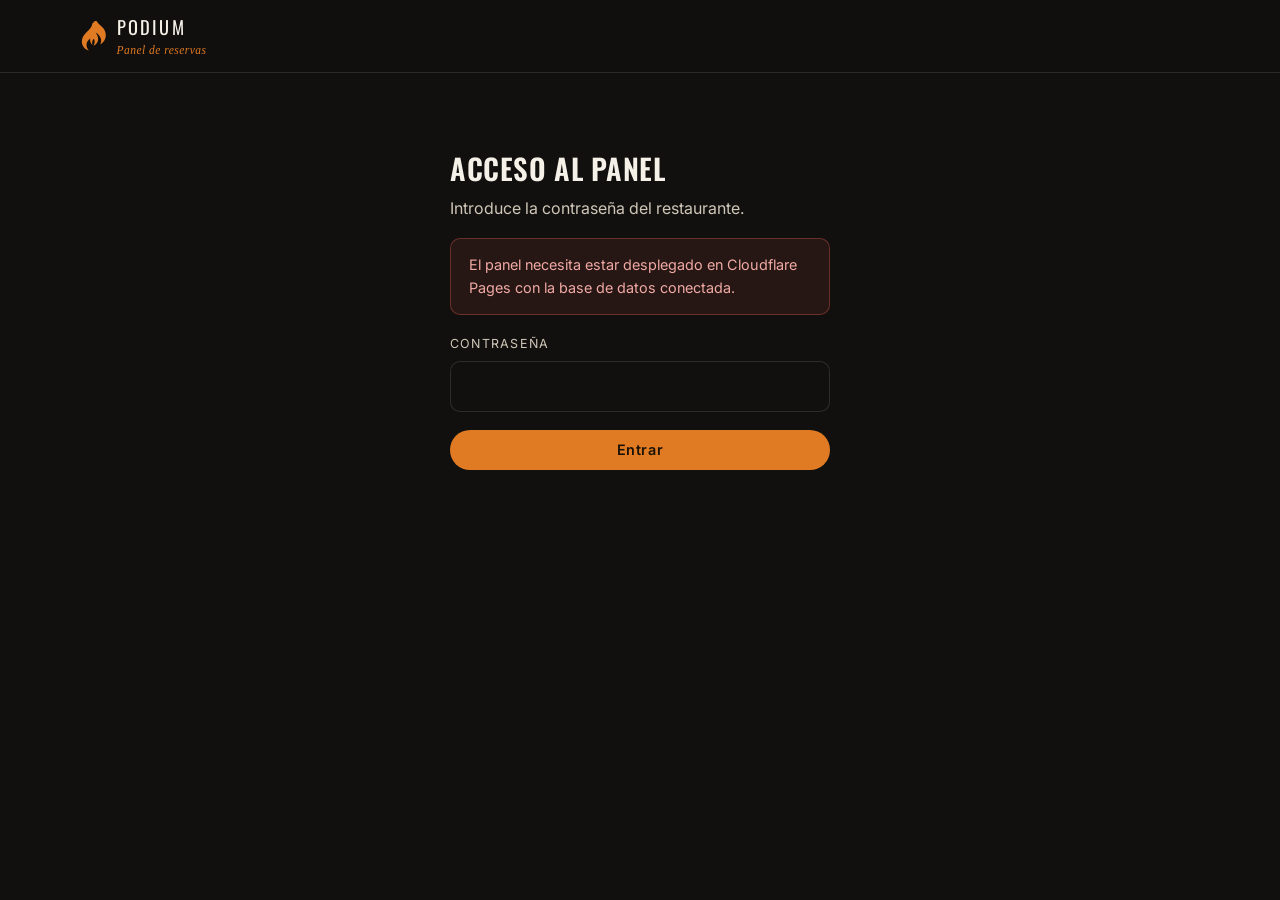
==== public/admin.html @ a610a80b "Poner la web de Podium en la raíz, con el Worker y las reservas Este repositorio pasa a contener sol" ====
<!DOCTYPE html>
<html lang="es">
<head>
<meta charset="utf-8">
<meta name="viewport" content="width=device-width, initial-scale=1">
<title>Reservas — Panel de Podium</title>
<meta name="robots" content="noindex, nofollow">
<meta name="theme-color" content="#12100e">
<link rel="icon" href="/assets/img/favicon.svg" type="image/svg+xml">
<link rel="preconnect" href="https://fonts.googleapis.com">
<link rel="preconnect" href="https://fonts.gstatic.com" crossorigin>
<link href="https://fonts.googleapis.com/css2?family=Oswald:wght@400;600&family=Inter:wght@400;500;600&display=swap" rel="stylesheet">
<link rel="stylesheet" href="/assets/css/estilo.css">
</head>
<body>

<header class="cabecera">
  <div class="contenedor cabecera__fila">
    <a class="marca" href="/">
      <svg viewBox="0 0 116 128" aria-hidden="true">
        <path transform="translate(-76 0)" fill="#e07b23"
          d="M130 8c-3 18-13 28-24 38-13 12-22 25-22 42 0 20 13 34 30 39-7-8-10-16-10-25 0-12 7-20 16-27-2 14 2 22 10 27-4-11-1-19 6-26 5 12 3 21-2 30 12-5 20-16 20-29 0-11-5-20-11-28 10 5 18 14 22 25 3 9 2 18-2 26 15-8 24-22 24-39 0-19-11-32-24-43-9-8-17-17-20-28-3 10-8 17-13 18z"/>
      </svg>
      <span class="marca__texto">Podium<small>Panel de reservas</small></span>
    </a>
    <button class="boton boton--fantasma boton--pequeno oculto" data-salir type="button">Salir</button>
  </div>
</header>

<main class="panel">
  <div class="contenedor">

    <!-- Acceso -->
    <section data-acceso class="oculto" style="max-width:380px;margin:3rem auto">
      <h1 style="font-size:1.8rem">Acceso al panel</h1>
      <p class="tenue">Introduce la contraseña del restaurante.</p>
      <form data-login>
        <div class="aviso aviso--error oculto" data-login-error role="alert"></div>
        <div class="campo">
          <label for="password">Contraseña</label>
          <input type="password" id="password" autocomplete="current-password" required>
        </div>
        <button class="boton boton--ancho" type="submit">Entrar</button>
      </form>
    </section>

    <!-- Panel -->
    <section data-panel class="oculto">
      <div class="panel__barra">
        <div>
          <h1 style="font-size:1.8rem;margin-bottom:.2rem">Reservas</h1>
          <p class="tenue" style="margin:0" data-subtitulo></p>
        </div>
        <div class="panel__filtros">
          <input type="date" data-dia class="campo" style="width:auto;background:var(--carbon-2);border:1px solid var(--linea);border-radius:10px;color:var(--crema);padding:.5rem .7rem">
          <button class="boton boton--fantasma boton--pequeno" data-hoy type="button">Hoy</button>
          <button class="boton boton--fantasma boton--pequeno" data-semana type="button">Próximos 7 días</button>
          <button class="boton boton--fantasma boton--pequeno" data-refrescar type="button">Actualizar</button>
        </div>
      </div>

      <div class="aviso aviso--error oculto" data-panel-error role="alert"></div>

      <div class="metricas" data-metricas></div>
      <div data-lista></div>

      <details style="margin-top:3rem">
        <summary style="cursor:pointer;color:var(--crema-tenue);padding:.6rem 0">Ajustes: aforo y días cerrados</summary>
        <div class="tarjeta" style="margin-top:1rem">
          <div class="aviso aviso--ok oculto" data-ajustes-ok role="status"></div>

          <div class="campo">
            <label for="plazas">Plazas por turno</label>
            <input type="number" id="plazas" min="1" max="999" style="max-width:160px">
            <p class="campo__ayuda">Comensales que aceptáis como máximo en cada media hora. Al llenarse, la web deja de ofrecer ese turno.</p>
          </div>
          <button class="boton boton--pequeno" data-guardar-plazas type="button">Guardar aforo</button>

          <h3 style="margin-top:2rem">Días cerrados</h3>
          <p class="campo__ayuda" style="margin-top:0">Vacaciones, festivos o eventos privados. Esos días la web no admite reservas.</p>
          <div class="fila-campos" style="align-items:end">
            <div class="campo"><label for="cierre-fecha">Fecha</label><input type="date" id="cierre-fecha"></div>
            <div class="campo"><label for="cierre-motivo">Motivo</label><input type="text" id="cierre-motivo" maxlength="120" placeholder="Vacaciones"></div>
          </div>
          <button class="boton boton--pequeno" data-anadir-cierre type="button">Añadir cierre</button>
          <div data-cierres style="margin-top:1.2rem"></div>
        </div>
      </details>
    </section>
  </div>
</main>

<script src="/assets/js/config.js"></script>
<script src="/assets/js/horario.js"></script>
<script src="/assets/js/admin.js"></script>
</body>
</html>
---- assets/css/estilo.css ----
/* Podium Café & Grill — hoja de estilo única para todo el sitio */

:root {
  --carbon: #12100e;
  --carbon-2: #1c1916;
  --carbon-3: #272320;
  --brasa: #e07b23;
  --brasa-claro: #f6a64b;
  --oro: #d6b25e;
  --crema: #f6f1e8;
  --crema-tenue: #cfc6b8;
  --gris: #8e857a;
  --linea: rgba(246, 241, 232, .12);
  --verde: #4a9d6b;
  --rojo: #d4574f;

  --fuente-titulo: 'Oswald', 'Haettenschweiler', 'Arial Narrow', system-ui, sans-serif;
  --fuente-texto: 'Inter', system-ui, -apple-system, 'Segoe UI', Roboto, sans-serif;

  --ancho: 1120px;
  --radio: 14px;
  --sombra: 0 18px 40px rgba(0, 0, 0, .45);
}

* { box-sizing: border-box; }

html { scroll-behavior: smooth; scroll-padding-top: 96px; }

body {
  margin: 0;
  background: var(--carbon);
  color: var(--crema);
  font-family: var(--fuente-texto);
  font-size: 16px;
  line-height: 1.6;
  -webkit-font-smoothing: antialiased;
}

img { max-width: 100%; display: block; }
a { color: var(--brasa-claro); }

h1, h2, h3, h4 {
  font-family: var(--fuente-titulo);
  font-weight: 600;
  letter-spacing: .02em;
  line-height: 1.1;
  margin: 0 0 .4em;
  text-transform: uppercase;
}

h1 { font-size: clamp(2.4rem, 7vw, 4.4rem); }
h2 { font-size: clamp(1.7rem, 4vw, 2.6rem); }
h3 { font-size: 1.25rem; }

p { margin: 0 0 1em; }

.contenedor { width: min(100% - 2.5rem, var(--ancho)); margin-inline: auto; }
.centrado { text-align: center; }
.tenue { color: var(--crema-tenue); }
.oculto { display: none !important; }

/* ---------- Cabecera ---------- */

.cabecera {
  position: sticky;
  top: 0;
  z-index: 50;
  background: rgba(18, 16, 14, .92);
  backdrop-filter: blur(10px);
  border-bottom: 1px solid var(--linea);
}

.cabecera__fila {
  display: flex;
  align-items: center;
  justify-content: space-between;
  gap: 1rem;
  padding: .75rem 0;
}

.marca {
  display: flex;
  align-items: center;
  gap: .6rem;
  text-decoration: none;
  color: var(--crema);
}

.marca svg { width: 27px; height: 30px; flex: none; }

.marca__texto { font-family: var(--fuente-titulo); font-size: 1.15rem; letter-spacing: .12em; text-transform: uppercase; }
.marca__texto small { display: block; font-family: Georgia, 'Times New Roman', serif; font-style: italic; font-size: .72rem; letter-spacing: .04em; text-transform: none; color: var(--brasa); }

.nav { display: flex; align-items: center; gap: 1.5rem; }
.nav a {
  color: var(--crema-tenue);
  text-decoration: none;
  font-size: .88rem;
  font-weight: 500;
  letter-spacing: .06em;
  text-transform: uppercase;
  padding: .3rem 0;
  border-bottom: 2px solid transparent;
}
.nav a:hover, .nav a[aria-current='page'] { color: var(--crema); border-bottom-color: var(--brasa); }

.menu-btn {
  display: none;
  background: none;
  border: 1px solid var(--linea);
  border-radius: 8px;
  color: var(--crema);
  padding: .45rem .6rem;
  cursor: pointer;
}

@media (max-width: 860px) {
  .menu-btn { display: block; }
  .nav {
    display: none;
    position: absolute;
    top: 100%; left: 0; right: 0;
    flex-direction: column;
    align-items: stretch;
    gap: 0;
    background: var(--carbon-2);
    border-bottom: 1px solid var(--linea);
    padding: .5rem 1.25rem 1rem;
  }
  .nav.abierto { display: flex; }
  .nav a { padding: .8rem 0; border-bottom: 1px solid var(--linea); }
  .nav .boton { margin-top: .8rem; text-align: center; }
}

/* ---------- Botones ---------- */

.boton {
  display: inline-flex;
  align-items: center;
  justify-content: center;
  gap: .5rem;
  padding: .8rem 1.4rem;
  border: 0;
  border-radius: 999px;
  background: var(--brasa);
  color: #1a1207;
  font: 600 .9rem/1 var(--fuente-texto);
  letter-spacing: .04em;
  text-decoration: none;
  cursor: pointer;
  transition: transform .15s ease, background .15s ease, opacity .15s ease;
}
.boton:hover { background: var(--brasa-claro); transform: translateY(-1px); }
.boton:disabled { opacity: .45; cursor: not-allowed; transform: none; }

.boton--fantasma { background: transparent; color: var(--crema); border: 1px solid rgba(246, 241, 232, .3); }
.boton--fantasma:hover { background: rgba(246, 241, 232, .08); border-color: var(--crema); }
.boton--peligro { background: transparent; color: var(--rojo); border: 1px solid rgba(212, 87, 79, .5); }
.boton--peligro:hover { background: rgba(212, 87, 79, .12); }
.boton--pequeno { padding: .5rem .9rem; font-size: .8rem; }
.boton--ancho { width: 100%; }

/* ---------- Portada ---------- */

.hero {
  position: relative;
  padding: clamp(4rem, 12vw, 8rem) 0 clamp(3rem, 8vw, 5rem);
  background:
    radial-gradient(900px 420px at 78% 8%, rgba(224, 123, 35, .22), transparent 65%),
    radial-gradient(700px 380px at 8% 92%, rgba(214, 178, 94, .12), transparent 60%),
    var(--carbon);
  overflow: hidden;
}
.hero::after {
  content: '';
  position: absolute; inset: auto 0 0 0; height: 1px;
  background: linear-gradient(90deg, transparent, var(--brasa), transparent);
}

.hero__etiqueta {
  display: inline-flex; align-items: center; gap: .5rem;
  font-size: .72rem; letter-spacing: .28em; text-transform: uppercase;
  color: var(--brasa); margin-bottom: 1.2rem;
}
.hero__etiqueta::before { content: ''; width: 32px; height: 1px; background: var(--brasa); }

.hero h1 { max-width: 14ch; }
.hero h1 em { font-style: normal; color: var(--brasa); }
.hero__texto { max-width: 52ch; font-size: 1.08rem; color: var(--crema-tenue); }
.hero__acciones { display: flex; flex-wrap: wrap; gap: .8rem; margin-top: 2rem; }

.insignias { display: flex; flex-wrap: wrap; gap: 2.2rem; margin-top: 3.5rem; }
.insignia__valor { font-family: var(--fuente-titulo); font-size: 1.9rem; color: var(--crema); line-height: 1; }
.insignia__valor span { color: var(--brasa); }
.insignia__texto { font-size: .78rem; letter-spacing: .12em; text-transform: uppercase; color: var(--gris); margin-top: .35rem; }

/* ---------- Secciones ---------- */

.seccion { padding: clamp(3.5rem, 8vw, 5.5rem) 0; }
.seccion--alt { background: var(--carbon-2); }
.seccion__intro { max-width: 60ch; margin-bottom: 2.5rem; }
.seccion__intro p { color: var(--crema-tenue); }

.antetitulo {
  font-size: .72rem; letter-spacing: .28em; text-transform: uppercase;
  color: var(--brasa); margin-bottom: .8rem;
}

.rejilla { display: grid; gap: 1.2rem; }
.rejilla--2 { grid-template-columns: repeat(auto-fit, minmax(280px, 1fr)); }
.rejilla--3 { grid-template-columns: repeat(auto-fit, minmax(240px, 1fr)); }

.tarjeta {
  background: var(--carbon-3);
  border: 1px solid var(--linea);
  border-radius: var(--radio);
  padding: 1.6rem;
}
.tarjeta h3 { color: var(--crema); }
.tarjeta p:last-child { margin-bottom: 0; }
.tarjeta__icono { font-size: 1.6rem; margin-bottom: .8rem; }

/* Destacados de portada */
.destacado {
  display: flex; justify-content: space-between; align-items: baseline; gap: 1rem;
  padding: 1rem 0;
  border-bottom: 1px dashed var(--linea);
}
.destacado:last-child { border-bottom: 0; }
.destacado__nombre { font-weight: 600; }
.destacado__desc { display: block; font-size: .85rem; color: var(--gris); font-weight: 400; }
.destacado__precio { font-family: var(--fuente-titulo); font-size: 1.15rem; color: var(--brasa); white-space: nowrap; }

/* Menú del día */
.menu-dia { border: 1px solid rgba(214, 178, 94, .35); background: linear-gradient(180deg, rgba(214, 178, 94, .08), transparent); }
.menu-dia__precio { font-family: var(--fuente-titulo); font-size: 3rem; color: var(--oro); line-height: 1; }
.menu-dia ul { margin: .4rem 0 1.2rem; padding-left: 1.1rem; color: var(--crema-tenue); }
.menu-dia h4 { font-size: .75rem; letter-spacing: .2em; color: var(--brasa); margin-bottom: .3rem; }

/* ---------- Carta ---------- */

.carta-barra {
  position: sticky; top: 62px; z-index: 40;
  background: rgba(18, 16, 14, .95);
  backdrop-filter: blur(10px);
  border-bottom: 1px solid var(--linea);
  padding: .8rem 0;
}
.carta-barra__fila { display: flex; gap: .8rem; align-items: center; }

.buscador {
  flex: 1;
  display: flex; align-items: center; gap: .5rem;
  background: var(--carbon-3);
  border: 1px solid var(--linea);
  border-radius: 999px;
  padding: .55rem 1rem;
}
.buscador input {
  flex: 1; background: none; border: 0; color: var(--crema);
  font: inherit; font-size: .92rem; outline: none;
}
.buscador input::placeholder { color: var(--gris); }

.categorias {
  display: flex; gap: .5rem; overflow-x: auto;
  padding: .7rem 0 .2rem;
  scrollbar-width: none;
}
.categorias::-webkit-scrollbar { display: none; }
.categorias a {
  flex: none;
  padding: .4rem .9rem;
  border: 1px solid var(--linea);
  border-radius: 999px;
  font-size: .8rem;
  color: var(--crema-tenue);
  text-decoration: none;
  white-space: nowrap;
}
.categorias a:hover, .categorias a.activa { background: var(--brasa); border-color: var(--brasa); color: #1a1207; }

.grupo { padding-top: 2.6rem; }
.grupo__titulo { display: flex; align-items: center; gap: .7rem; border-bottom: 2px solid var(--brasa); padding-bottom: .6rem; margin-bottom: .3rem; }
.grupo__titulo h2 { margin: 0; }
.grupo__nota { font-size: .82rem; color: var(--gris); margin: .6rem 0 0; }

.plato {
  display: flex; justify-content: space-between; align-items: flex-start; gap: 1.5rem;
  padding: .95rem 0;
  border-bottom: 1px solid rgba(246, 241, 232, .07);
}
.plato__nombre { font-weight: 600; margin: 0; }
.plato__desc { font-size: .86rem; color: var(--gris); margin: .2rem 0 0; }
.plato__precios { display: flex; flex-direction: column; align-items: flex-end; gap: .1rem; flex: none; }
.plato__precio { font-family: var(--fuente-titulo); font-size: 1.1rem; color: var(--brasa); white-space: nowrap; }
.plato__precio span { font-family: var(--fuente-texto); font-size: .7rem; color: var(--gris); letter-spacing: .08em; text-transform: uppercase; margin-right: .45rem; }

.sin-resultados { padding: 3rem 0; text-align: center; color: var(--gris); }

/* ---------- Formularios ---------- */

.campo { margin-bottom: 1.1rem; }
.campo label { display: block; font-size: .78rem; letter-spacing: .1em; text-transform: uppercase; color: var(--crema-tenue); margin-bottom: .45rem; }
.campo input, .campo select, .campo textarea {
  width: 100%;
  background: var(--carbon);
  border: 1px solid var(--linea);
  border-radius: 10px;
  color: var(--crema);
  font: inherit;
  padding: .75rem .9rem;
  outline: none;
}
.campo input:focus, .campo select:focus, .campo textarea:focus { border-color: var(--brasa); }
.campo textarea { resize: vertical; min-height: 88px; }
.campo__ayuda { font-size: .78rem; color: var(--gris); margin: .4rem 0 0; }
.campo__error { font-size: .8rem; color: var(--rojo); margin: .4rem 0 0; }

.fila-campos { display: grid; gap: 1.1rem; grid-template-columns: repeat(auto-fit, minmax(160px, 1fr)); }

.turnos { display: grid; grid-template-columns: repeat(auto-fill, minmax(84px, 1fr)); gap: .5rem; }
.turno {
  padding: .6rem .3rem;
  background: var(--carbon);
  border: 1px solid var(--linea);
  border-radius: 10px;
  color: var(--crema);
  font: 600 .95rem var(--fuente-texto);
  cursor: pointer;
  transition: all .12s ease;
}
.turno:hover:not(:disabled) { border-color: var(--brasa); }
.turno[aria-pressed='true'] { background: var(--brasa); border-color: var(--brasa); color: #1a1207; }
.turno:disabled { opacity: .3; cursor: not-allowed; text-decoration: line-through; }

.aviso {
  border-radius: 10px;
  padding: .9rem 1.1rem;
  font-size: .9rem;
  margin-bottom: 1.2rem;
  border: 1px solid;
}
.aviso--info { background: rgba(224, 123, 35, .1); border-color: rgba(224, 123, 35, .35); color: #f0c294; }
.aviso--error { background: rgba(212, 87, 79, .1); border-color: rgba(212, 87, 79, .4); color: #f0a9a4; }
.aviso--ok { background: rgba(74, 157, 107, .1); border-color: rgba(74, 157, 107, .4); color: #9fd7b6; }

.exito { text-align: center; padding: 2.5rem 1.5rem; }
.exito__marca {
  width: 68px; height: 68px; margin: 0 auto 1.4rem;
  border-radius: 50%; background: rgba(74, 157, 107, .15);
  border: 2px solid var(--verde);
  display: grid; place-items: center; font-size: 1.9rem; color: var(--verde);
}
.exito__resumen {
  text-align: left; max-width: 380px; margin: 1.8rem auto;
  border: 1px solid var(--linea); border-radius: var(--radio); padding: 1.2rem;
  background: var(--carbon);
}
.exito__resumen div { display: flex; justify-content: space-between; gap: 1rem; padding: .45rem 0; border-bottom: 1px solid var(--linea); }
.exito__resumen div:last-child { border-bottom: 0; }
.exito__resumen dt, .exito__resumen b { color: var(--gris); font-weight: 500; font-size: .85rem; }

/* ---------- Panel de administración ---------- */

.panel { padding: 2rem 0 4rem; }
.panel__barra { display: flex; flex-wrap: wrap; gap: .8rem; align-items: center; justify-content: space-between; margin-bottom: 1.5rem; }
.panel__filtros { display: flex; flex-wrap: wrap; gap: .5rem; }

.metricas { display: grid; grid-template-columns: repeat(auto-fit, minmax(130px, 1fr)); gap: .8rem; margin-bottom: 1.8rem; }
.metrica { background: var(--carbon-2); border: 1px solid var(--linea); border-radius: 12px; padding: 1rem; }
.metrica strong { display: block; font-family: var(--fuente-titulo); font-size: 1.9rem; line-height: 1; color: var(--brasa); }
.metrica span { font-size: .74rem; letter-spacing: .1em; text-transform: uppercase; color: var(--gris); }

.reserva {
  display: grid;
  grid-template-columns: 78px 1fr auto;
  gap: 1rem;
  align-items: center;
  background: var(--carbon-2);
  border: 1px solid var(--linea);
  border-left: 3px solid var(--brasa);
  border-radius: 12px;
  padding: 1rem 1.2rem;
  margin-bottom: .7rem;
}
.reserva[data-estado='cancelada'] { border-left-color: var(--rojo); opacity: .55; }
.reserva[data-estado='confirmada'] { border-left-color: var(--verde); }
.reserva__hora { font-family: var(--fuente-titulo); font-size: 1.5rem; color: var(--crema); }
.reserva__hora small { display: block; font-family: var(--fuente-texto); font-size: .72rem; color: var(--gris); letter-spacing: .08em; }
.reserva__nombre { font-weight: 600; }
.reserva__datos { font-size: .85rem; color: var(--crema-tenue); }
.reserva__nota { font-size: .85rem; color: var(--oro); margin-top: .3rem; }
.reserva__acciones { display: flex; gap: .4rem; flex-wrap: wrap; justify-content: flex-end; }

.etiqueta-estado {
  display: inline-block; font-size: .68rem; letter-spacing: .1em; text-transform: uppercase;
  padding: .18rem .5rem; border-radius: 999px; margin-left: .5rem;
}
.etiqueta-estado[data-e='pendiente'] { background: rgba(224, 123, 35, .18); color: var(--brasa-claro); }
.etiqueta-estado[data-e='confirmada'] { background: rgba(74, 157, 107, .18); color: #9fd7b6; }
.etiqueta-estado[data-e='cancelada'] { background: rgba(212, 87, 79, .18); color: #f0a9a4; }

@media (max-width: 640px) {
  .reserva { grid-template-columns: 1fr; }
  .reserva__acciones { justify-content: flex-start; }
}

/* ---------- QR ---------- */

.qr-disposicion { display: grid; gap: 2rem; grid-template-columns: minmax(280px, 1fr) minmax(300px, 420px); align-items: start; }
@media (max-width: 860px) { .qr-disposicion { grid-template-columns: 1fr; } }

.qr-tarjeta {
  background: #fff;
  color: #12100e;
  border-radius: 18px;
  padding: 2.2rem 1.8rem;
  text-align: center;
}
.qr-tarjeta__logo { width: min(190px, 60%); margin: 0 auto; }
.qr-tarjeta__codigo { margin: 1.5rem auto; width: min(260px, 100%); }
.qr-tarjeta__codigo svg { width: 100%; height: auto; }
.qr-tarjeta__pie { font-size: .8rem; color: #6b625a; letter-spacing: .06em; text-transform: uppercase; }
.qr-tarjeta__titulo { font-family: var(--fuente-titulo); font-size: 1.35rem; text-transform: uppercase; margin: 0; }

/* ---------- Pie ---------- */

.pie { background: var(--carbon-2); border-top: 1px solid var(--linea); padding: 3rem 0 2rem; font-size: .9rem; }
.pie__rejilla { display: grid; gap: 2rem; grid-template-columns: repeat(auto-fit, minmax(200px, 1fr)); }
.pie h4 { font-size: .78rem; letter-spacing: .18em; color: var(--brasa); margin-bottom: .8rem; }
.pie a { color: var(--crema-tenue); text-decoration: none; }
.pie a:hover { color: var(--brasa); }
.pie ul { list-style: none; margin: 0; padding: 0; }
.pie li { padding: .25rem 0; color: var(--crema-tenue); }
.pie__horario { display: flex; justify-content: space-between; gap: 1rem; }
.pie__horario span:last-child { color: var(--crema); white-space: nowrap; }
.pie__legal { margin-top: 2.5rem; padding-top: 1.5rem; border-top: 1px solid var(--linea); color: var(--gris); font-size: .82rem; display: flex; flex-wrap: wrap; gap: 1rem; justify-content: space-between; }

.estado-abierto { display: inline-flex; align-items: center; gap: .45rem; font-size: .8rem; letter-spacing: .08em; text-transform: uppercase; }
.estado-abierto::before { content: ''; width: 8px; height: 8px; border-radius: 50%; background: var(--gris); }
.estado-abierto[data-abierto='si'] { color: #9fd7b6; }
.estado-abierto[data-abierto='si']::before { background: var(--verde); box-shadow: 0 0 0 3px rgba(74, 157, 107, .2); }
.estado-abierto[data-abierto='no'] { color: var(--gris); }

.mapa { border: 0; width: 100%; height: 320px; border-radius: var(--radio); filter: grayscale(.4) contrast(1.05); }

/* ---------- Impresión ---------- */

@media print {
  body { background: #fff; color: #000; }
  .cabecera, .pie, .no-imprimir, .carta-barra { display: none !important; }
  .qr-tarjeta { border: 1px solid #ddd; page-break-inside: avoid; }
  .plato { border-bottom: 1px solid #eee; }
  .plato__precio, .grupo__titulo { color: #000; }
  .grupo__titulo { border-bottom-color: #000; }
  .plato__desc, .plato__precio span { color: #555; }
  h1, h2, h3 { color: #000; }
  a { color: #000; text-decoration: none; }
}

/* ---------- Fotos del local ---------- */

.hero { isolation: isolate; }
.hero__fondo {
  position: absolute; inset: 0; z-index: -1;
  background-size: cover; background-position: center;
  opacity: .3;
}
.hero__fondo::after {
  content: '';
  position: absolute; inset: 0;
  background: linear-gradient(100deg, var(--carbon) 8%, rgba(18, 16, 14, .78) 55%, rgba(18, 16, 14, .55));
}

.galeria { display: grid; gap: .8rem; grid-template-columns: repeat(4, 1fr); }
.galeria figure { margin: 0; border-radius: var(--radio); overflow: hidden; background: var(--carbon-3); }
.galeria img { width: 100%; height: 100%; object-fit: cover; aspect-ratio: 4 / 3; transition: transform .4s ease; }
.galeria figure:hover img { transform: scale(1.04); }
.galeria figure:first-child { grid-column: span 2; grid-row: span 2; }
.galeria figure:first-child img { aspect-ratio: 1 / 1; }

@media (max-width: 720px) {
  .galeria { grid-template-columns: repeat(2, 1fr); }
  .galeria figure:first-child { grid-column: span 2; grid-row: auto; }
}

.foto-lado { border-radius: var(--radio); overflow: hidden; }
.foto-lado img { width: 100%; aspect-ratio: 4 / 3; object-fit: cover; }
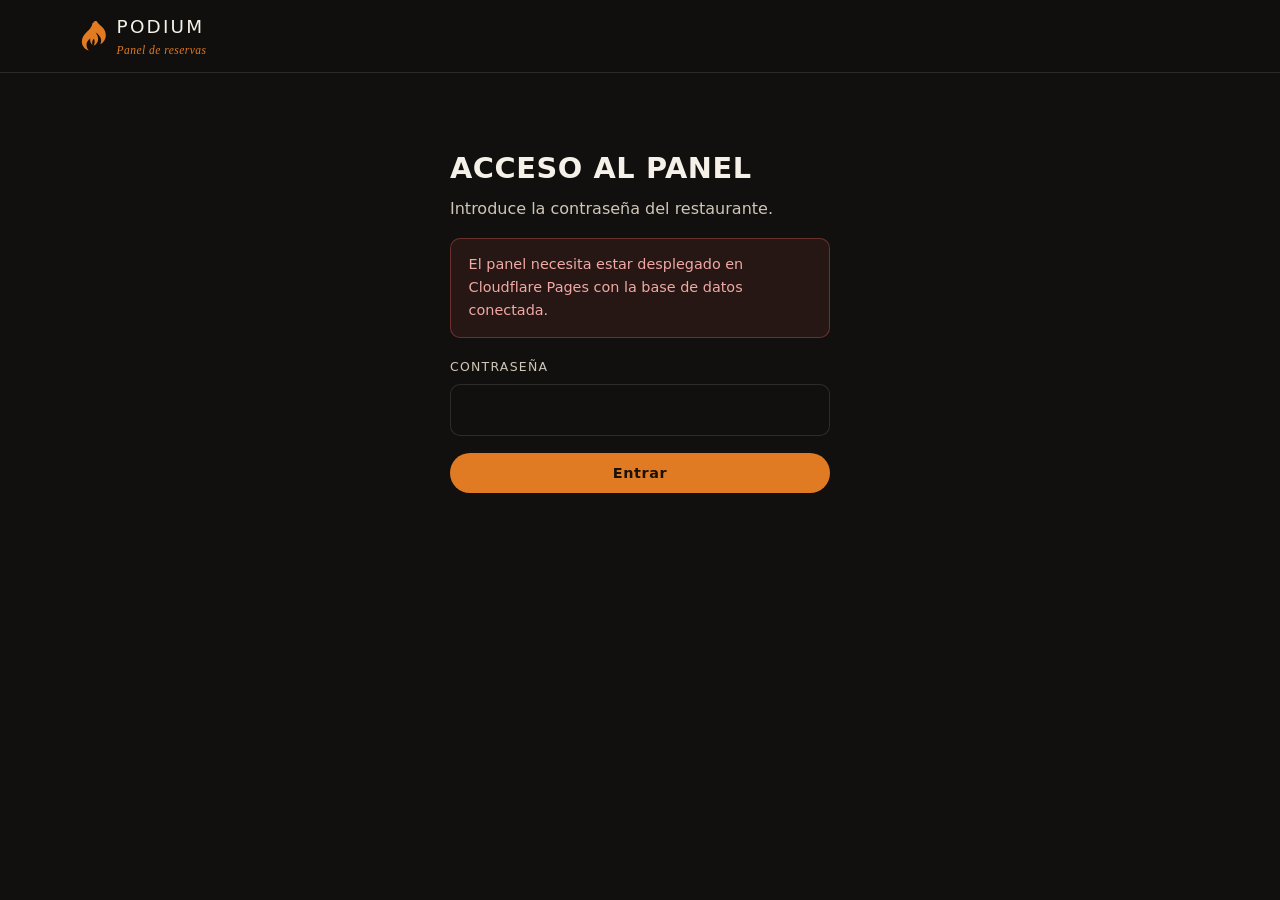
==== commit 0eea160b: "Turnos de comida y cena, edición de reservas y día de descanso - El horario pasa a definirse por tur" ====
--- a/public/admin.html
+++ b/public/admin.html
@@ -9,7 +9,7 @@
 <link rel="icon" href="/assets/img/favicon.svg" type="image/svg+xml">
 <link rel="preconnect" href="https://fonts.googleapis.com">
 <link rel="preconnect" href="https://fonts.gstatic.com" crossorigin>
-<link href="https://fonts.googleapis.com/css2?family=Oswald:wght@400;600&family=Inter:wght@400;500;600&display=swap" rel="stylesheet">
+<link href="https://fonts.googleapis.com/css2?family=Playfair+Display:wght@500;600;700&family=Montserrat:wght@400;500;600;700&display=swap" rel="stylesheet">
 <link rel="stylesheet" href="/assets/css/estilo.css">
 </head>
 <body>
@@ -76,6 +76,9 @@
           </div>
           <button class="boton boton--pequeno" data-guardar-plazas type="button">Guardar aforo</button>
 
+          <h3 style="margin-top:2rem">Elegir día de descanso</h3>
+          <div data-agenda></div>
+
           <h3 style="margin-top:2rem">Días cerrados</h3>
           <p class="campo__ayuda" style="margin-top:0">Vacaciones, festivos o eventos privados. Esos días la web no admite reservas.</p>
           <div class="fila-campos" style="align-items:end">
